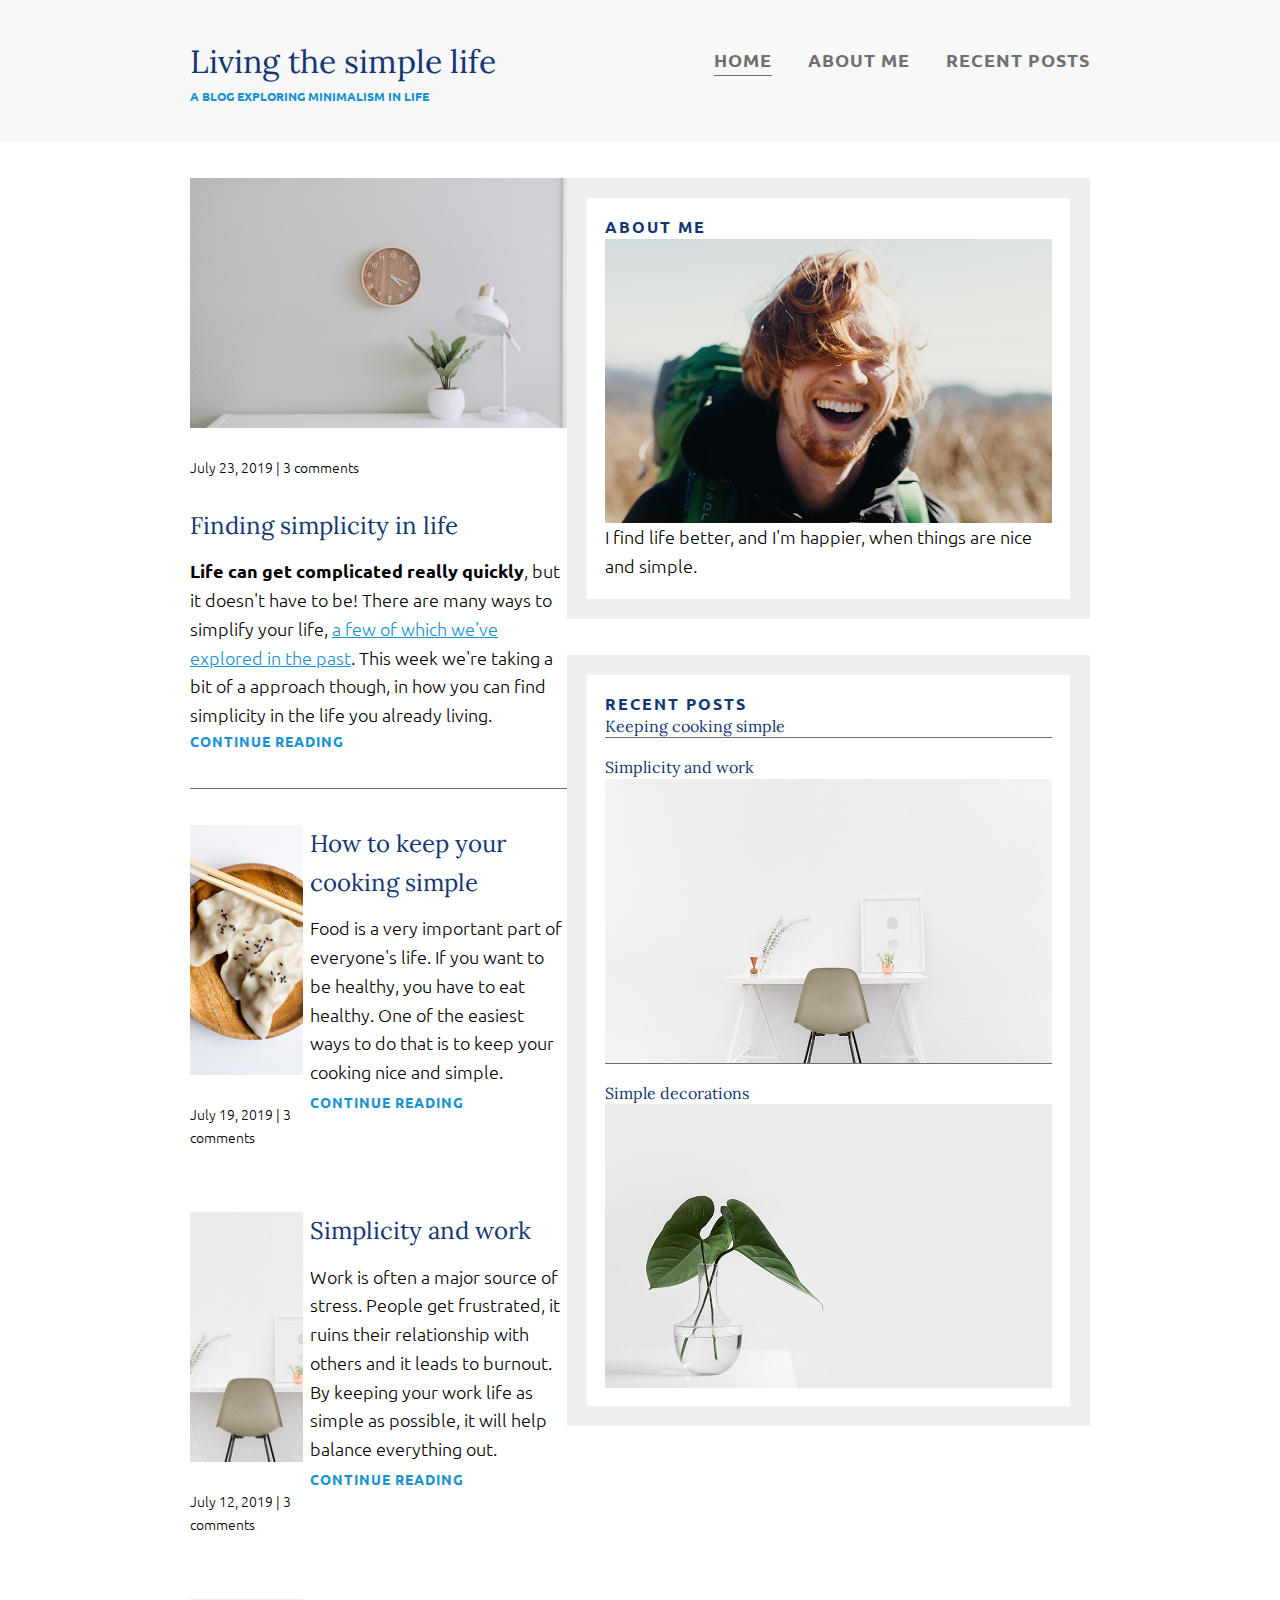
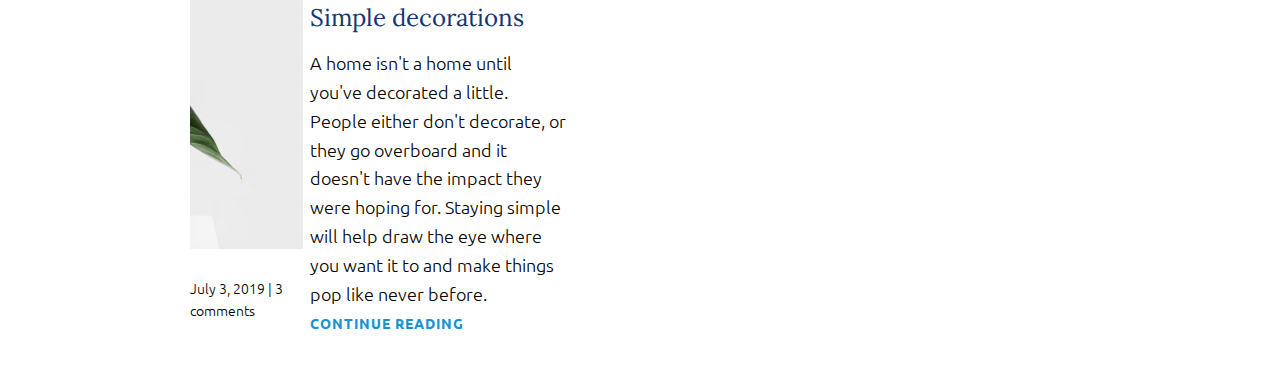
==== index.html @ ec467fa8 "update markup" ====
<!DOCTYPE html>
<html lang="en">
<head>
    <meta charset="UTF-8">
    <meta name="viewport" content="width=device-width, initial-scale=1.0">
    <link href="https://fonts.googleapis.com/css?family=Lora|Ubuntu:300,400,700&display=swap" rel="stylesheet">
    <link rel="stylesheet" href="style.css" type="text/css">
    <title>Simplicity in Life</title>
</head>
<body>
    <header>
        <div class="container container-flex">
            <div class="site-title">
                <h1>Living the simple life</h1>
                <p class="sub-title">A blog exploring minimalism in LIFE</p>
            </div>
            <nav>
                <ul>
                    <li><a href="" class="current-page">Home</a></li>
                    <li><a href="" class="about-me">About Me</a></li>
                    <li><a href="" class="recent-post">Recent Posts</a></li>
                </ul>
            </nav>
        </div>
    </header>

    <div class="container container-flex">
        <main role="main">
            <article class="article-featured">
                <img src="/images/life.jpg" alt="simple white desk on a white wall" class="article-image">
                <p class="article-info">July 23, 2019 | 3 comments</p>
                <h2 class="article-title">Finding simplicity in life</h2>
                <p class="article-body"><strong>Life can get complicated really quickly</strong>, but it doesn't have to be! There are many ways to simplify your life, <a href="#">a few of which we've explored in the past</a>. This week we're taking a bit of a approach though, in how you can find simplicity in the life you already living.</p>
                <a href="" class="article-read-more">Continue reading</a>
            </article>

            <article class="article-recent">
                <div class="article-recent-secondary">
                    <img src="/images/food.jpg" alt="two dumplings on a wood plate with chopsticks" class="article-image">
                    <p class="article-info">July 19, 2019 | 3 comments</p>
                </div>
                <div class="article-recent-main">
                    <h2 class="article-title">How to keep your cooking simple</h2>
                    <p class="article-body">Food is a very important part of everyone's life. If you want to be healthy, you have to eat healthy. One of the easiest ways to do that is to keep your cooking nice and simple.</p>
                    <a href="" class="article-read-more">CONTINUE READING</a>
                </div>
            </article>

            <article class="article-recent">
                <div class="article-recent-secondary">
                    <img src="/images/work.jpg" alt="a white chair at a white desk" class="article-image">
                    <p class="article-info">July 12, 2019 | 3 comments</p>
                </div>
                <div class="article-recent-main">
                    <h2 class="article-title">Simplicity and work</h2>
                    <p class="article-body">Work is often a major source of stress. People get frustrated, it ruins their relationship with others and it leads to burnout. By keeping your work life as simple as possible, it will help balance everything out.</p>
                    <a href="" class="article-read-more">CONTINUE READING</a>
                </div>
            </article>

            <article class="article-recent">
                <div class="article-recent-secondary">
                    <img src="/images/deco.jpg" alt="a green plant in a clear, round vase with water in it" class="article-image">
                    <p class="article-info">July 3, 2019 | 3 comments</p>
                </div>
                <div class="article-recent-main">
                    <h2 class="article-title">Simple decorations</h2>
                    <p class="article-body">A home isn't a home until you've decorated a little. People either don't decorate, or they go overboard and it doesn't have the impact they were hoping for. Staying simple will help draw the eye where you want it to and make things pop like never before.</p>
                    <a href="" class="article-read-more">CONTINUE READING</a>
                </div>
            </article>
        </main>

        <aside class="sidebar">
            <div class="sidebar-widget">
                <h2 class="widget-title">ABOUT ME</h2>
                <img src="/images/about-me.jpg" alt="Tom" class="widget-image">
                <p class="widget-body">I find life better, and I'm happier, when things are nice and simple.</p>
            </div>

            <div class="sidebar-widget">
                
                <h2 class="widget-title">RECENT POSTS</h2>
                
                <div class="widget-recent-post">
                    <h3 class="widget-recent-post-title">Keeping cooking simple</h3>
                    <img src="" alt="" class="widget-image">
                </div>

                <div class="widget-recent-post">
                    <h3 class="widget-recent-post-title">Simplicity and work</h3>
                    <img src="/images/work.jpg" alt="a white chair at a white desk" class="widget-image">
                </div>
                
                <div class="widget-recent-post">
                    <h3 class="widget-recent-post-title">Simple decorations</h3>
                    <img src="/images/deco.jpg" alt="a green plant in a clear, round vase with water in it" class="widget-image">
                </div>
            </div>
        </aside>
    </div>
</body>
</html>
---- style.css ----
/*================
Base Resets
==================*/

* {
    margin: 0;
    padding: 0;
    box-sizing: border-box;
}

/*================
Fonts
==================*/
body {
    font-family: 'Ubuntu', sans-serif;
    font-size: 1.125rem;
    font-weight: 300;
    line-height: 1.6;
}

img {
    display: block;
    max-width: 100%;
    height: auto;
}

/*================
Typography
==================*/

h1,
h2,
h3 {
    font-family: 'Lora', serif;
    font-weight: 400;
    color: #143774;
    margin-top: 0;
}

h1 {
    font-size: 2rem;
    margin: 0;
}

h3, a {
    color: #1792d2;
}

a:hover,
a:focus {
    color: #143774;
}

strong {
    font-weight: 700;
}

.sub-title {
    font-size: .75rem;
    font-weight: 700;
    color: #1792d2;
    margin: 0;
    text-transform: uppercase;
}

.article-title {
    font-size: 1.5rem;
}

.article-read-more,
.article-info {
    font-size: .875rem;
}

.article-read-more {
    color: #1792d2;
    font-weight: 700;
    text-transform: uppercase;
    text-decoration: none;
    letter-spacing: 1px;
}

.article-read-more:hover,
.article-read-more:focus {
    color: #143774;
    text-decoration: underline;
}

.article-info {
    margin: 2em 0;
}

.widget-title,
.widget-recent-post-title {
    font-size: 1rem;
    line-height: 1.4;
}

.widget-title {
    font-family: 'Ubuntu', sans-serif;
    font-weight: 700;
    letter-spacing: 2px;
}

.widget-recent-post-title {
    color: #143774;
}

/*================
Layout
==================*/

.container {
    width: 90%;
    max-width: 900px;
    margin: 0 auto;
}

.container-flex {
    display: flex;
    flex-direction: column;
    justify-content: space-between;
}

header {
    background: #f8f8f8;
    padding: 2em 0;
    text-align: center;
    margin-bottom: 2.5em;
}

@media (min-width: 675px){
    header {
        text-align: left;
        margin-bottom: 2em;
    }

    .container-flex {
        flex-direction: row;
    }

    main {
        width: 70%;
    }
}

/* Navigation */

nav ul {
    display: flex;
    flex-direction: column;
    justify-content: center;
    padding: 0;
    list-style: none;
}

nav li {
    margin: .5em 0;
}

nav a {
    text-decoration: none;
    text-transform: uppercase;
    font-weight: 700;
    padding: .25em 0;
    color: #707070;
    letter-spacing: 1px;
}

nav a:hover,
nav a:focus {
    color: #1792d2;
}

.current-page {
    border-bottom: 1px solid #707070;
}

.current-page:hover {
    color: #707070;
}

@media(min-width: 675px){
    nav ul {
        flex-direction: row;
    }

    nav li {
        margin-left: 2em;
    }
}

/* articles */
.article-featured {
    border-bottom: 1px solid #707070;
    padding-bottom: 2em;
    margin-bottom: 2em;
}

.article-title {
    margin-bottom: .5em;
    font-size: 1.5rem;
}

.article-recent {
    display: flex;
    flex-direction: column;
    margin-bottom: 2em;
}

@media (min-width: 675px){
    .article-featured {
        display: flex;
        flex-direction: column;
    }

    .article-image {
        min-height: 250px;
        object-fit: cover;
    }

    .article-recent {
        flex-direction: row;
        justify-content: space-between;
        align-content: start;
    }

    .article-recent-main {
        width: 68%;
    }

    .article-recent-secondary {
        width: 30%;
    }
}

/* widgets */

.sidebar-widget {
    border: 20px solid #efefef;
    margin-bottom: 2em;
    padding: 1em;
}

.widget-recent-post {
    display: flex;
    flex-direction: column;
    border-bottom: 1px solid #707070;
    margin-bottom: 1em;
}

.widget-recent-post:last-child {
    margin: 0;
    border: 0;
}
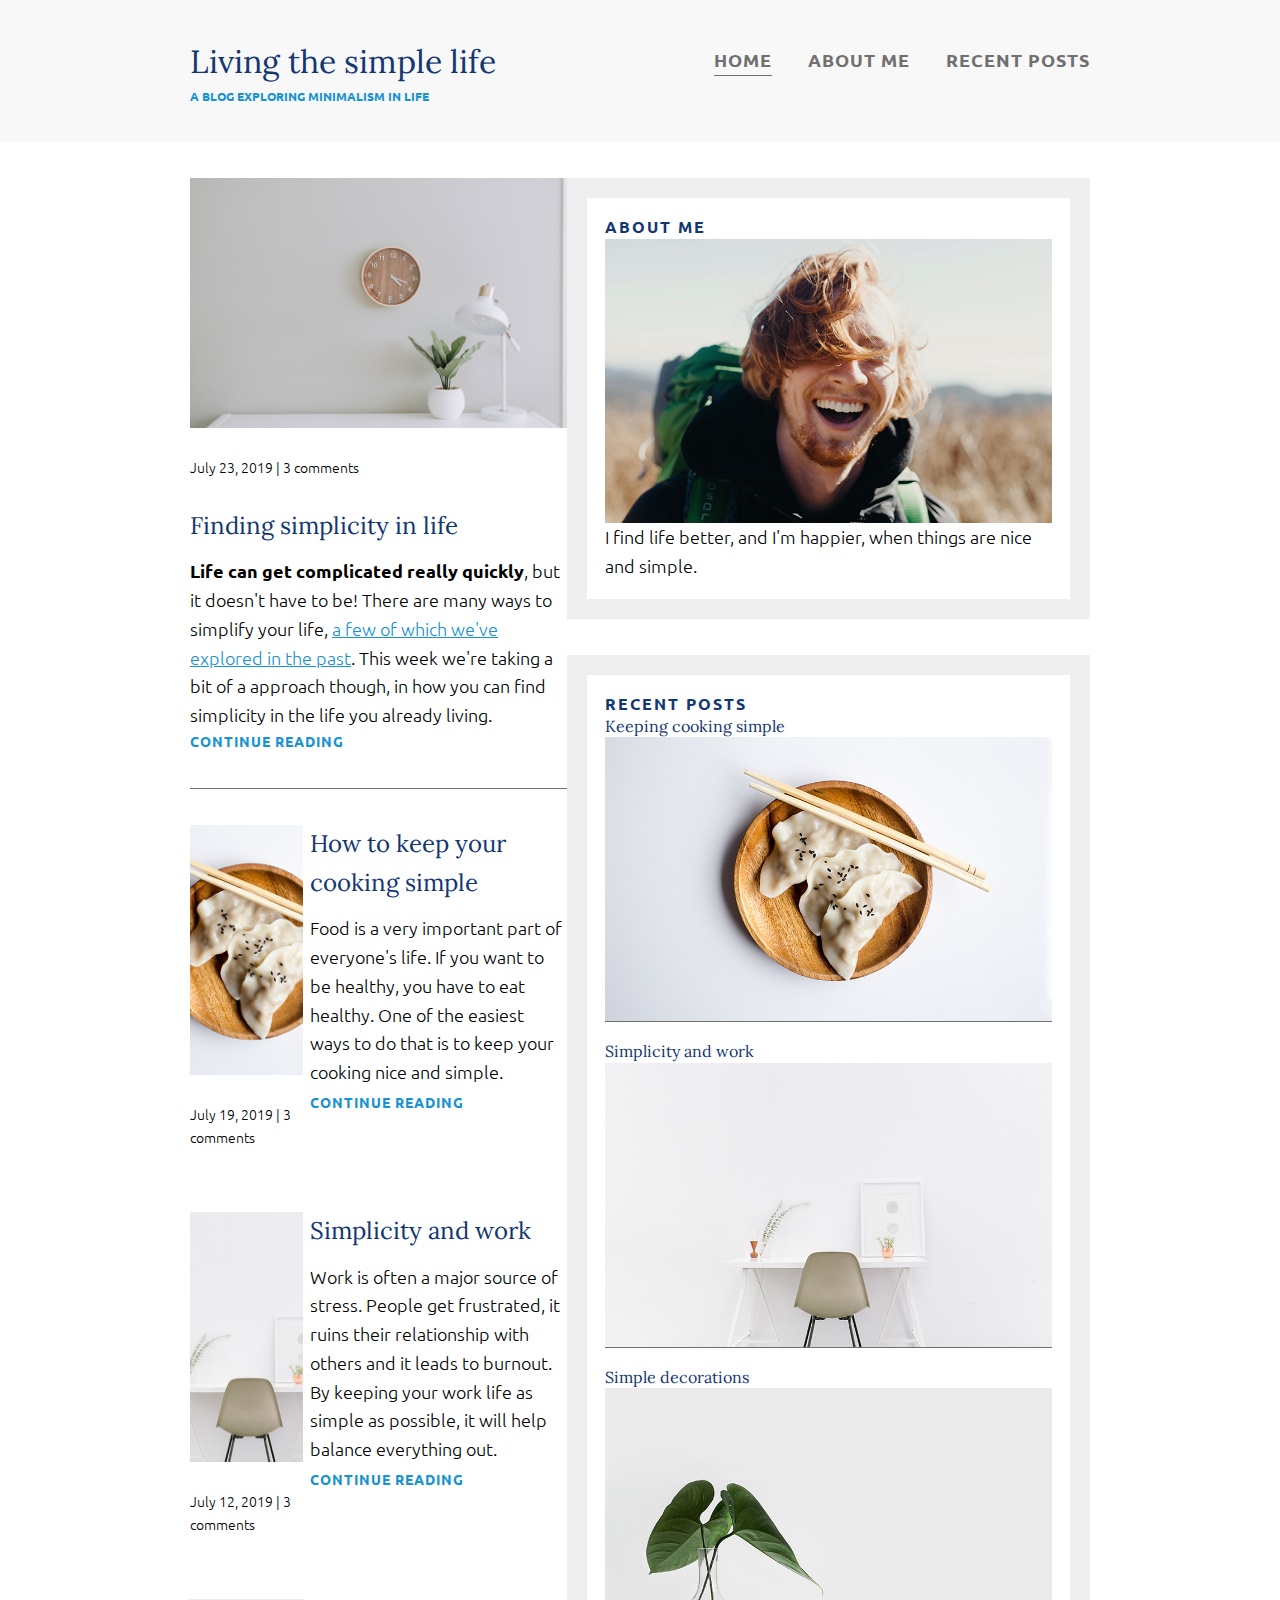
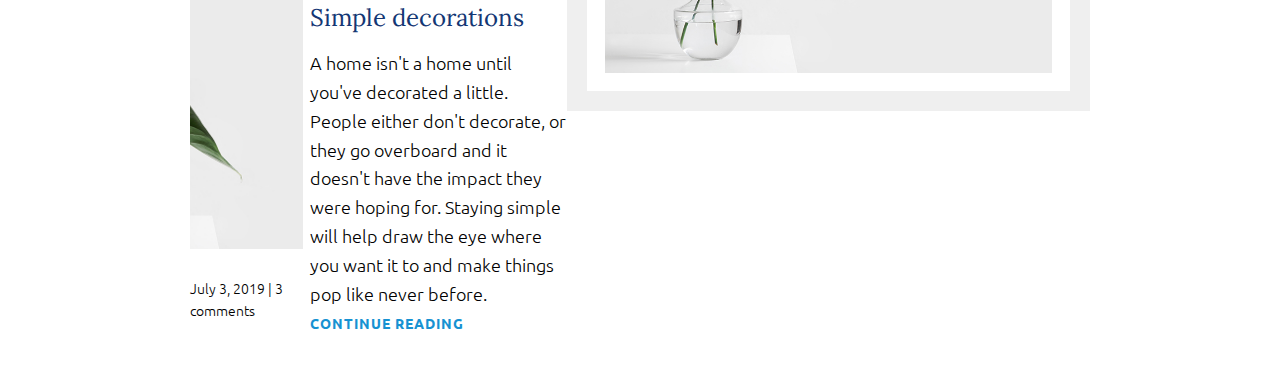
==== commit 7e40c2fc: "update markup" ====
--- a/index.html
+++ b/index.html
@@ -84,7 +84,7 @@
                 
                 <div class="widget-recent-post">
                     <h3 class="widget-recent-post-title">Keeping cooking simple</h3>
-                    <img src="" alt="" class="widget-image">
+                    <img src="/images/food.jpg" alt="two dumplings on a wood plate with chopsticks" class="widget-image">
                 </div>
 
                 <div class="widget-recent-post">
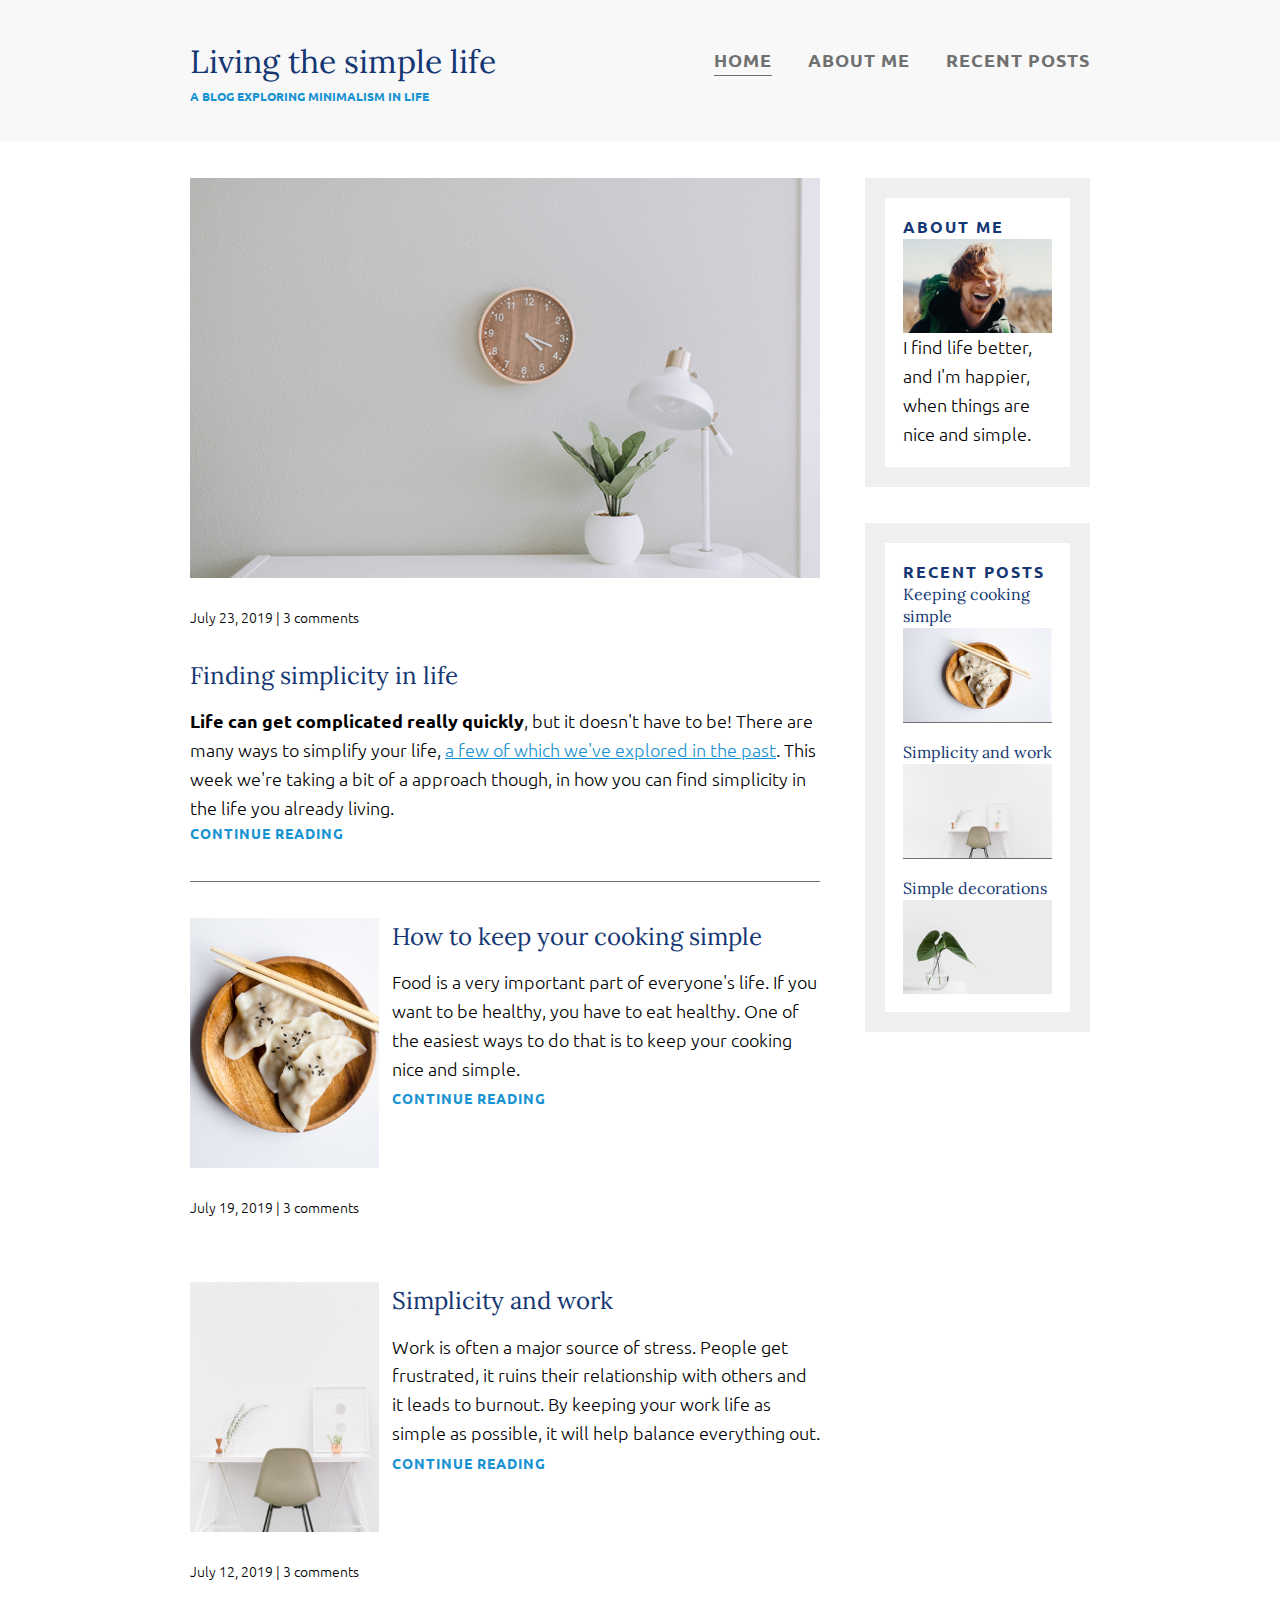
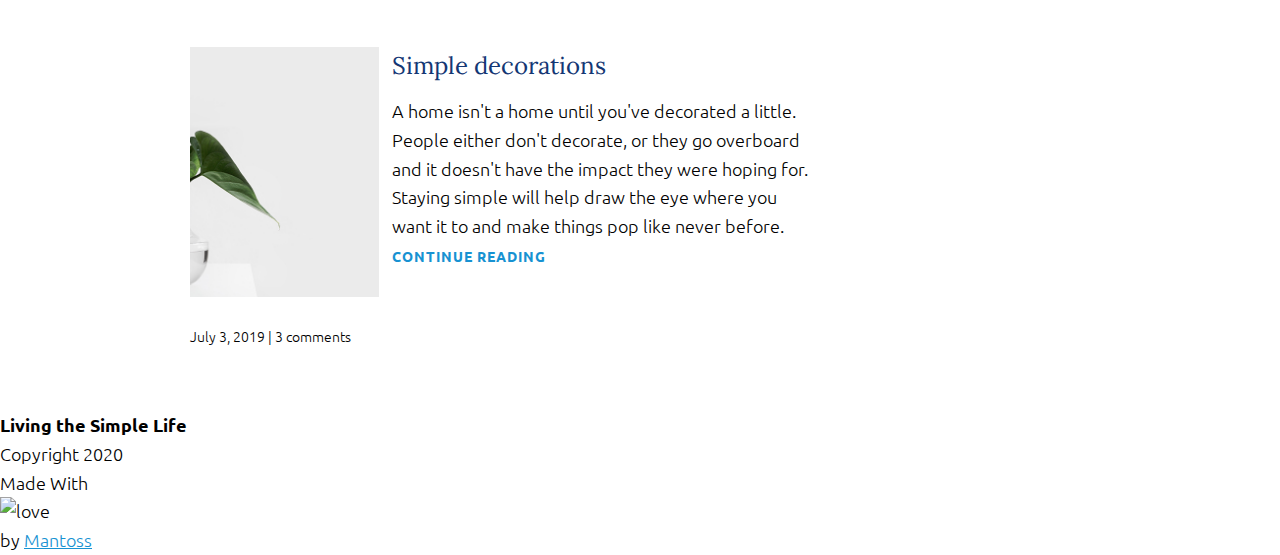
==== commit 34728428: "update markup" ====
--- a/index.html
+++ b/index.html
@@ -99,5 +99,16 @@
             </div>
         </aside>
     </div>
+
+    <footer>
+        <p><strong>Living the Simple Life</strong></p>
+        <p>Copyright 2020</p>
+
+        <div id="love">
+            <span>Made With</span>
+            <img src="https://img.icons8.com/dusk/64/000000/like.png" alt="love"/> 
+            <span>by <a href="https://github.com/PJMantoss" target="_blank">Mantoss</a></span>
+        </div>
+    </footer>
 </body>
 </html>--- a/style.css
+++ b/style.css
@@ -232,6 +232,12 @@
     .article-recent-secondary {
         width: 30%;
     }
+
+    aside {
+        width: 25%;
+        min-width: 200px;
+        margin-left: 1em;
+    }
 }
 
 /* widgets */
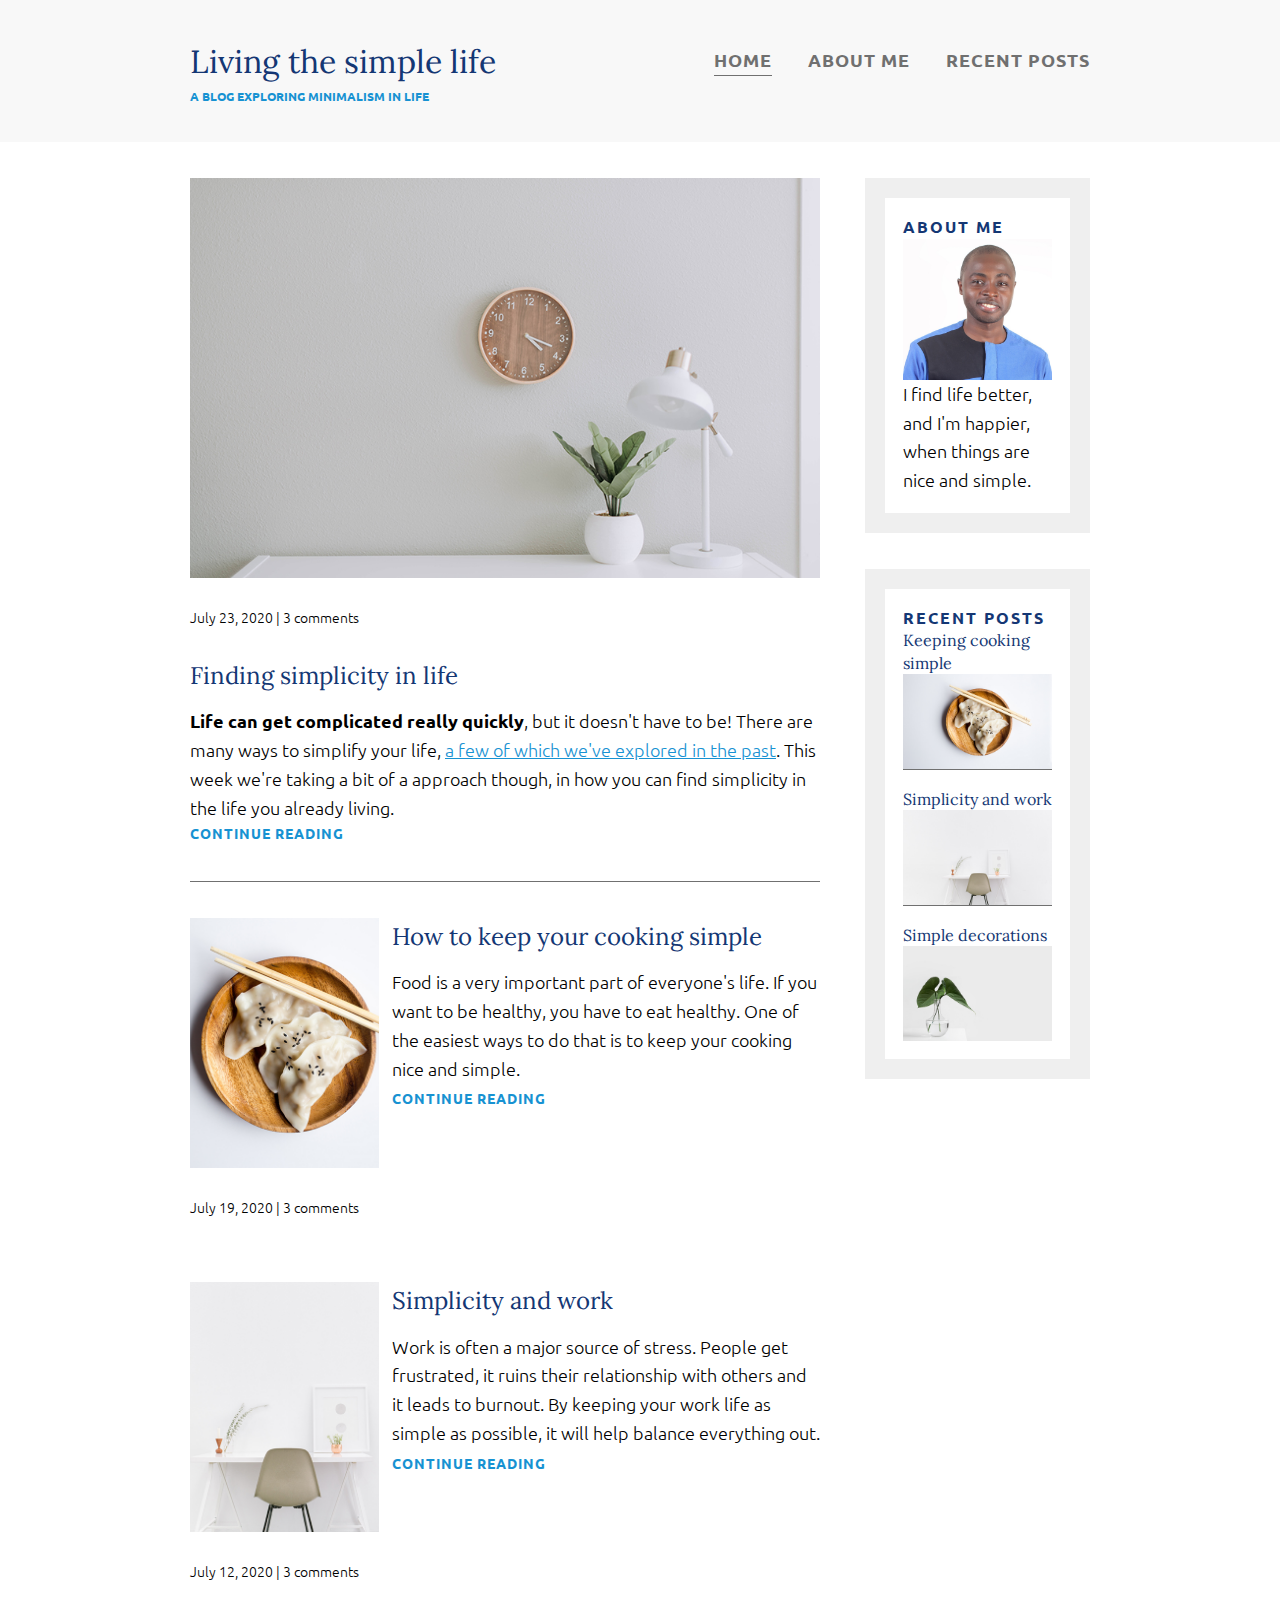
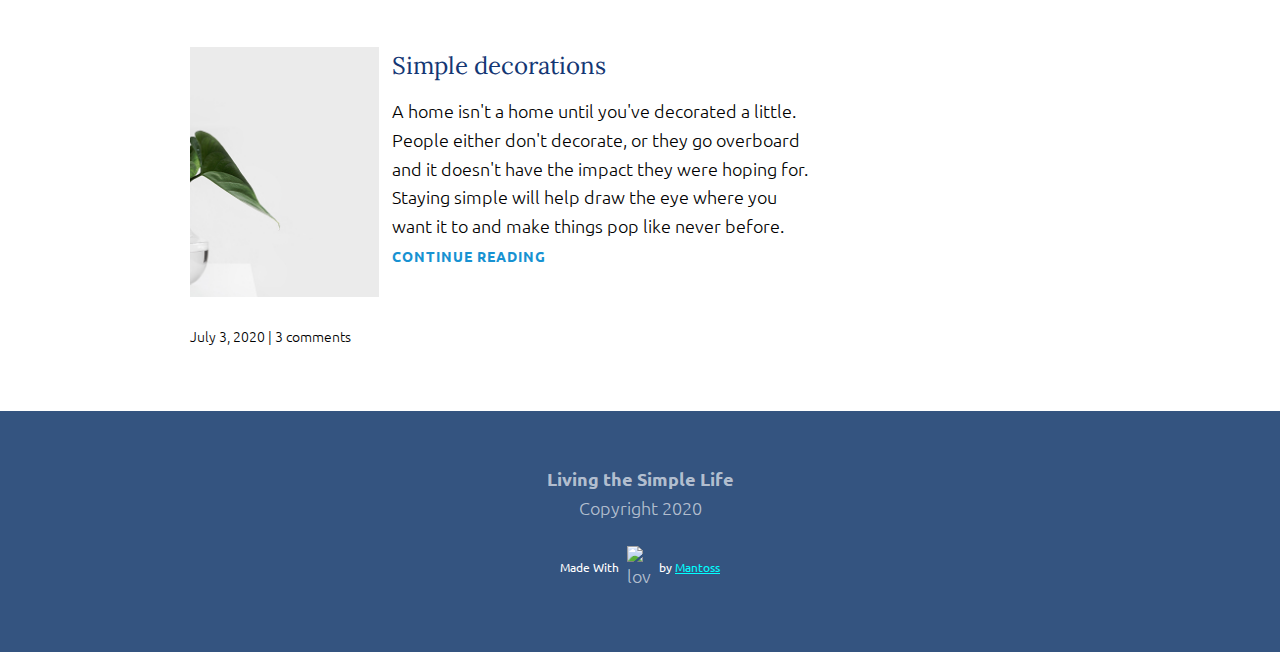
==== commit ec89bf43: "update markup & css" ====
--- a/index.html
+++ b/index.html
@@ -28,7 +28,7 @@
         <main role="main">
             <article class="article-featured">
                 <img src="/images/life.jpg" alt="simple white desk on a white wall" class="article-image">
-                <p class="article-info">July 23, 2019 | 3 comments</p>
+                <p class="article-info">July 23, 2020 | 3 comments</p>
                 <h2 class="article-title">Finding simplicity in life</h2>
                 <p class="article-body"><strong>Life can get complicated really quickly</strong>, but it doesn't have to be! There are many ways to simplify your life, <a href="#">a few of which we've explored in the past</a>. This week we're taking a bit of a approach though, in how you can find simplicity in the life you already living.</p>
                 <a href="" class="article-read-more">Continue reading</a>
@@ -37,7 +37,7 @@
             <article class="article-recent">
                 <div class="article-recent-secondary">
                     <img src="/images/food.jpg" alt="two dumplings on a wood plate with chopsticks" class="article-image">
-                    <p class="article-info">July 19, 2019 | 3 comments</p>
+                    <p class="article-info">July 19, 2020 | 3 comments</p>
                 </div>
                 <div class="article-recent-main">
                     <h2 class="article-title">How to keep your cooking simple</h2>
@@ -49,7 +49,7 @@
             <article class="article-recent">
                 <div class="article-recent-secondary">
                     <img src="/images/work.jpg" alt="a white chair at a white desk" class="article-image">
-                    <p class="article-info">July 12, 2019 | 3 comments</p>
+                    <p class="article-info">July 12, 2020 | 3 comments</p>
                 </div>
                 <div class="article-recent-main">
                     <h2 class="article-title">Simplicity and work</h2>
@@ -61,7 +61,7 @@
             <article class="article-recent">
                 <div class="article-recent-secondary">
                     <img src="/images/deco.jpg" alt="a green plant in a clear, round vase with water in it" class="article-image">
-                    <p class="article-info">July 3, 2019 | 3 comments</p>
+                    <p class="article-info">July 3, 2020 | 3 comments</p>
                 </div>
                 <div class="article-recent-main">
                     <h2 class="article-title">Simple decorations</h2>
--- a/style.css
+++ b/style.css
@@ -129,6 +129,37 @@
     margin-bottom: 2.5em;
 }
 
+footer {
+    background:#345480;
+    color: rgba(255,255,255, .65);
+    text-align: center;
+    padding: 3em 0;
+}
+
+#love {
+    display: flex;
+    justify-content: center;
+    align-items: center;
+    margin-top: 15px;
+}
+
+#love a {
+    color: cyan;
+}
+
+#love > span {
+    font-family: 'Ubuntu', sans-serif;
+    font-weight: 400;
+    font-size: 12px;
+    color: white
+}
+
+#love > img {
+    width: 40px;
+    padding: 8px;
+}
+
+
 @media (min-width: 675px){
     header {
         text-align: left;
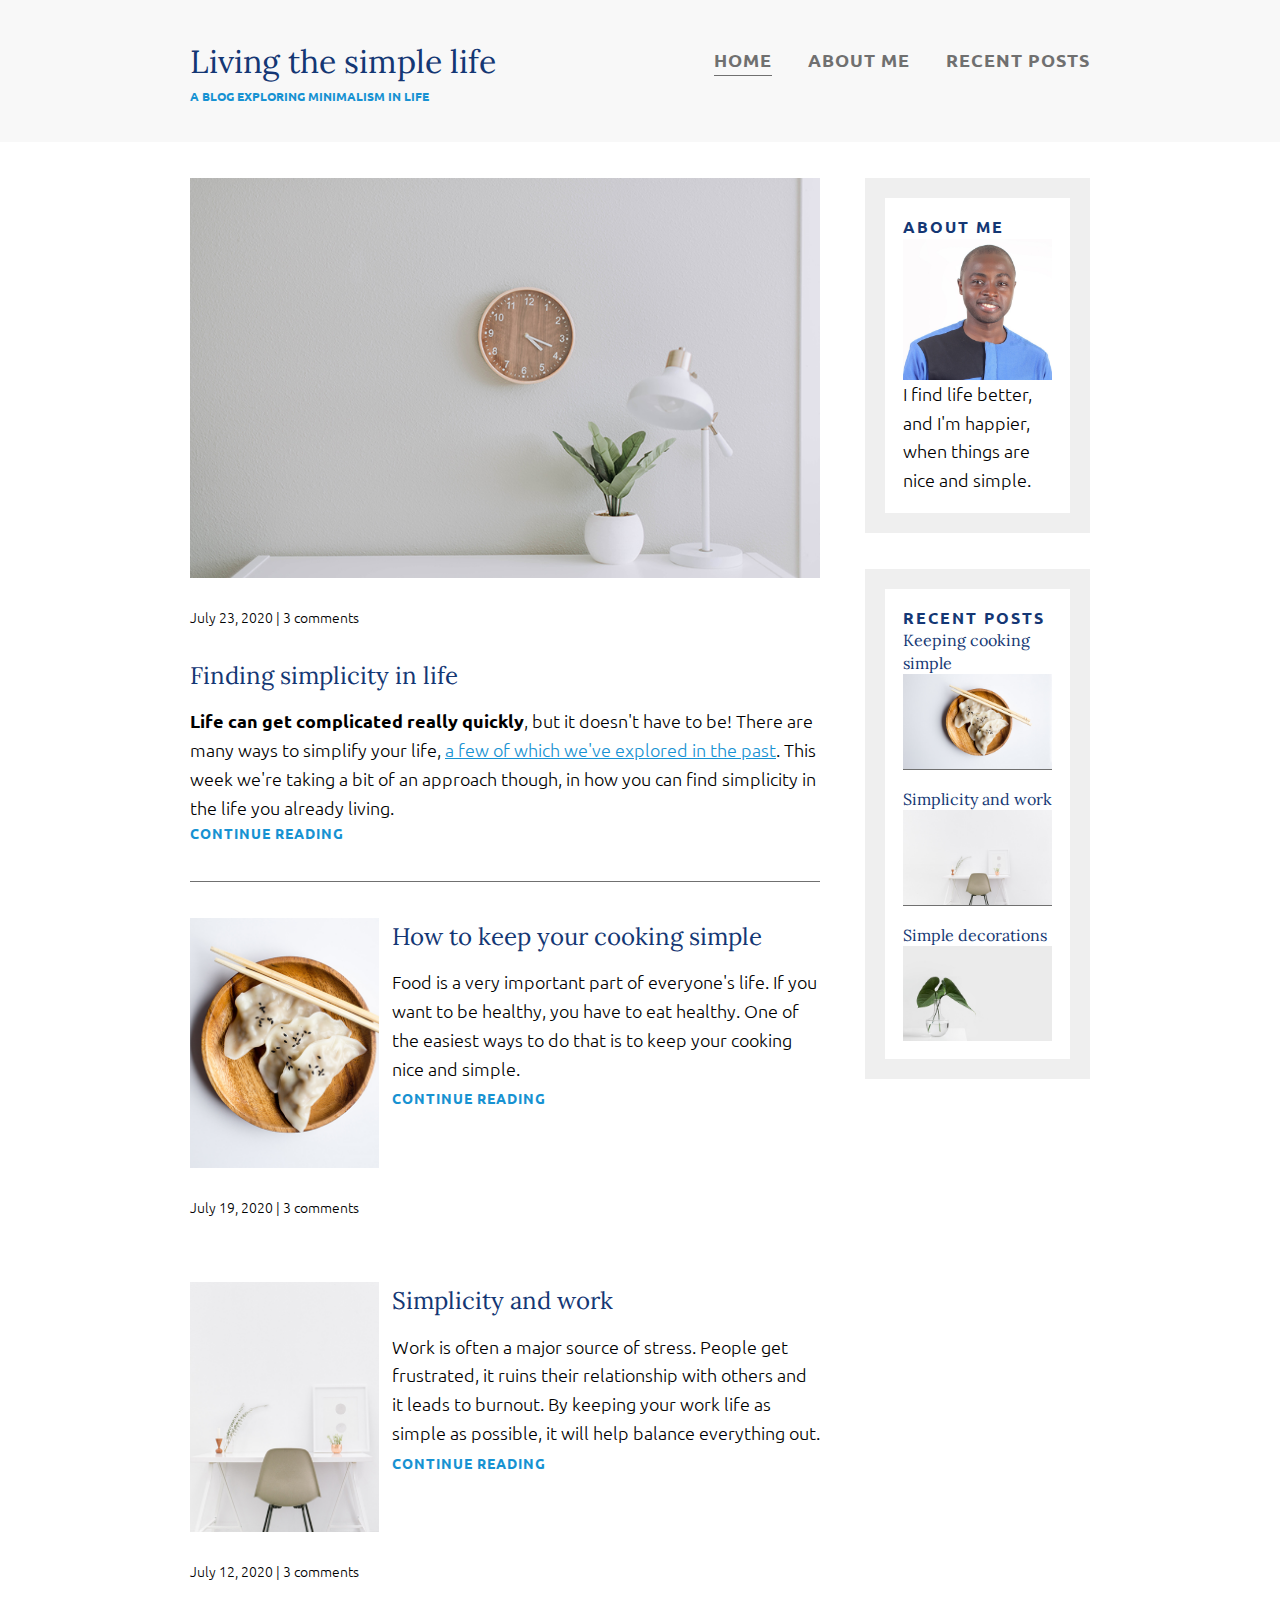
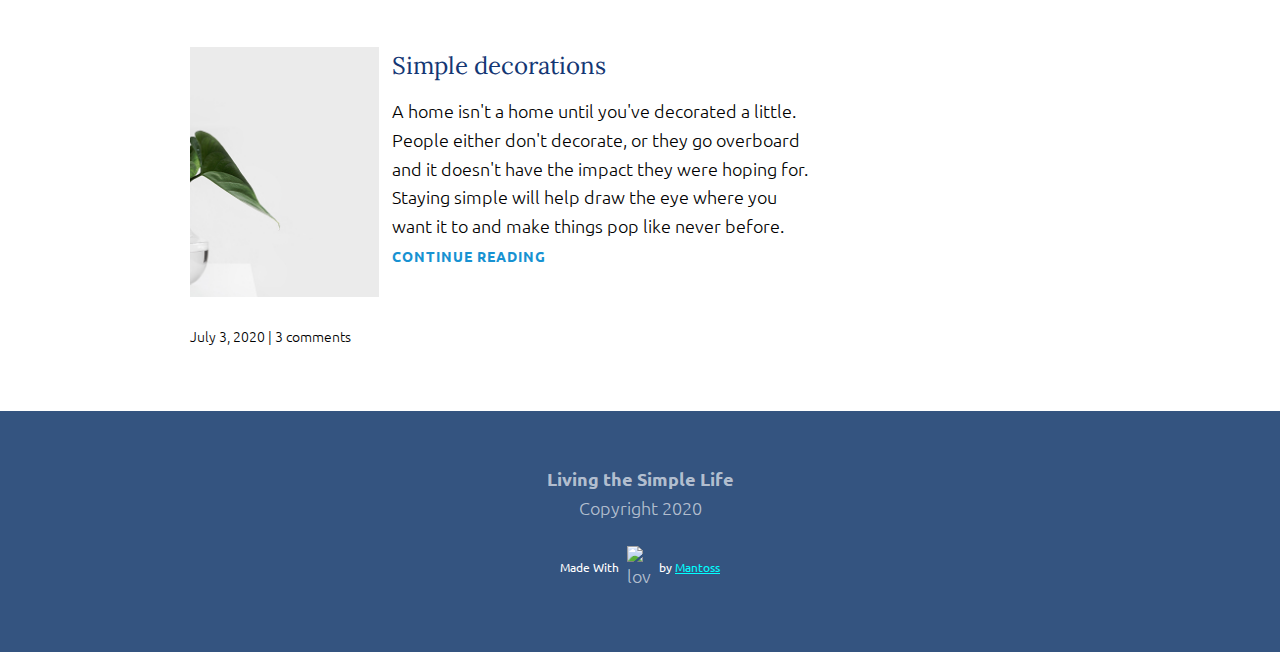
==== commit 4361cfcc: "add recent-posts page" ====
--- a/index.html
+++ b/index.html
@@ -16,9 +16,9 @@
             </div>
             <nav>
                 <ul>
-                    <li><a href="" class="current-page">Home</a></li>
-                    <li><a href="" class="about-me">About Me</a></li>
-                    <li><a href="" class="recent-post">Recent Posts</a></li>
+                    <li><a href="index.html" class="current-page">Home</a></li>
+                    <li><a href="about-me.html" class="about-me">About Me</a></li>
+                    <li><a href="recent-posts.html" class="recent-post">Recent Posts</a></li>
                 </ul>
             </nav>
         </div>
@@ -30,7 +30,7 @@
                 <img src="/images/life.jpg" alt="simple white desk on a white wall" class="article-image">
                 <p class="article-info">July 23, 2020 | 3 comments</p>
                 <h2 class="article-title">Finding simplicity in life</h2>
-                <p class="article-body"><strong>Life can get complicated really quickly</strong>, but it doesn't have to be! There are many ways to simplify your life, <a href="#">a few of which we've explored in the past</a>. This week we're taking a bit of a approach though, in how you can find simplicity in the life you already living.</p>
+                <p class="article-body"><strong>Life can get complicated really quickly</strong>, but it doesn't have to be! There are many ways to simplify your life, <a href="#">a few of which we've explored in the past</a>. This week we're taking a bit of an approach though, in how you can find simplicity in the life you already living.</p>
                 <a href="" class="article-read-more">Continue reading</a>
             </article>
 
